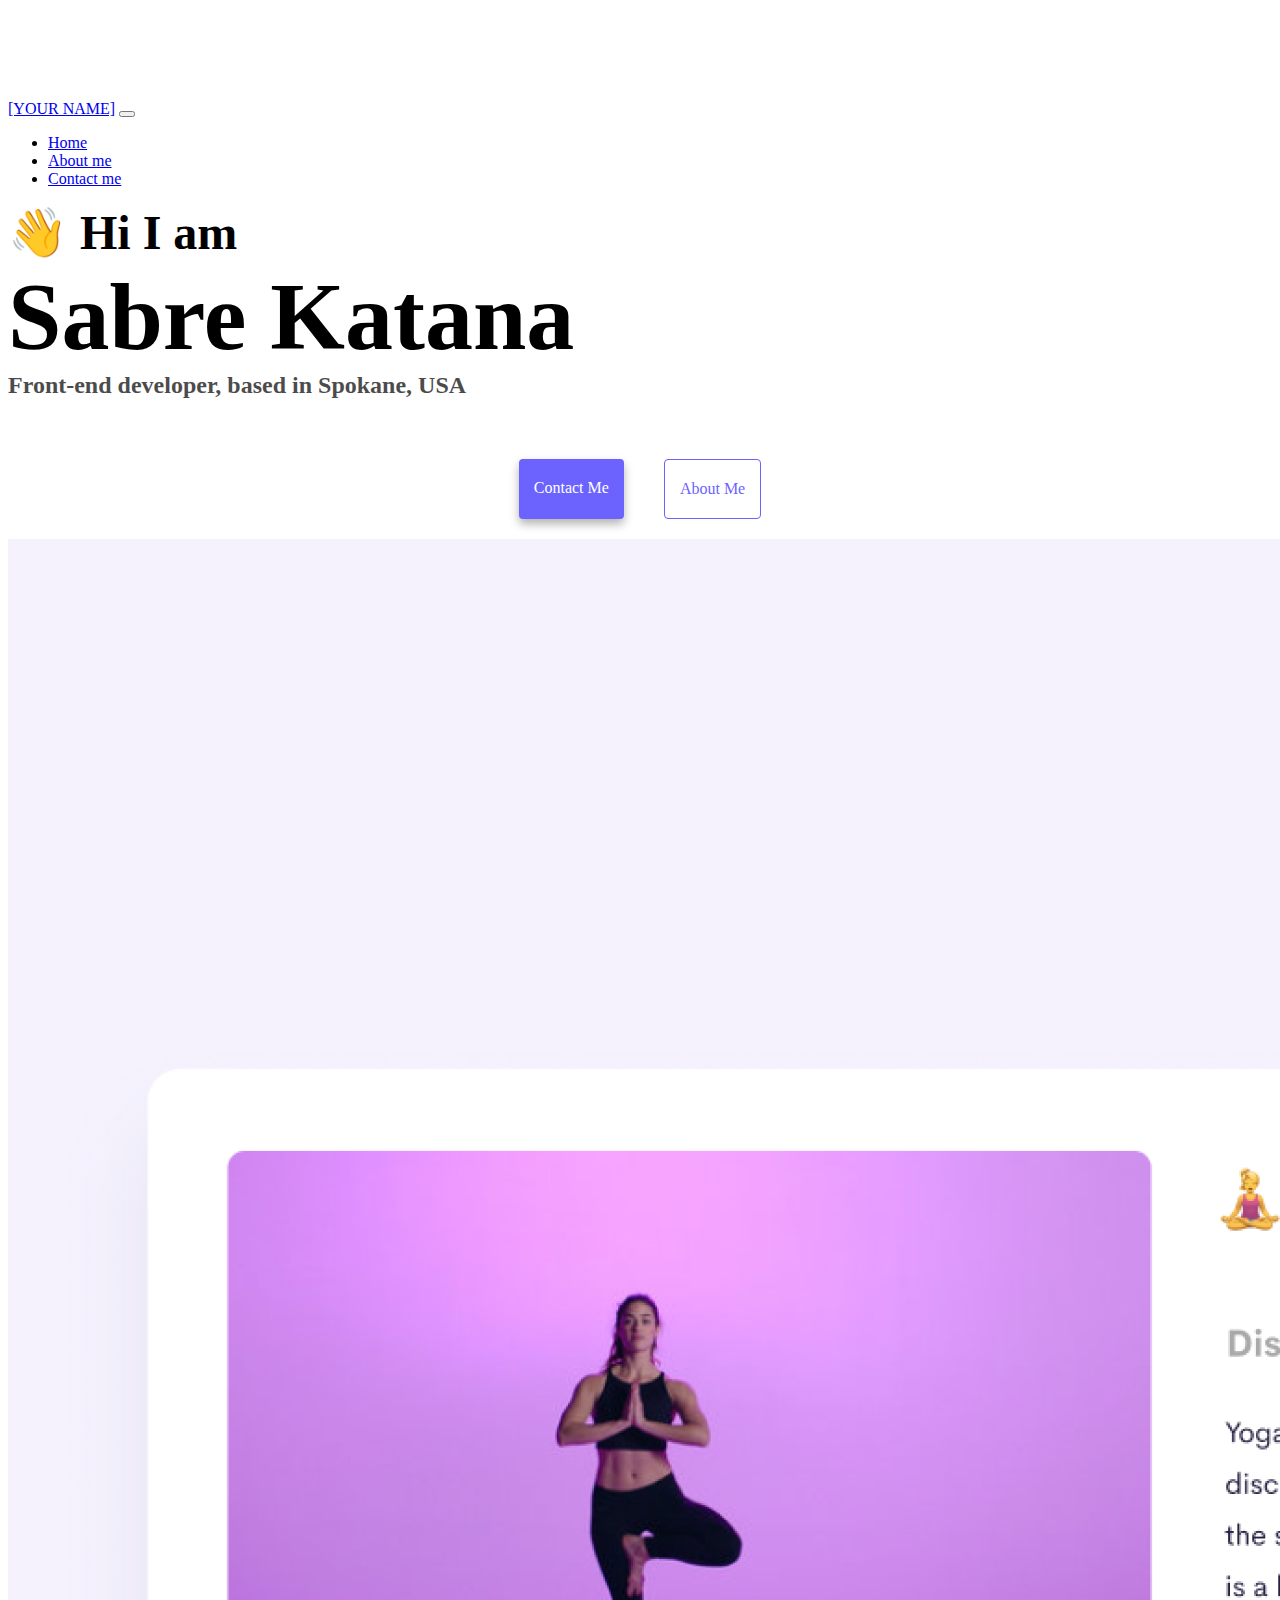
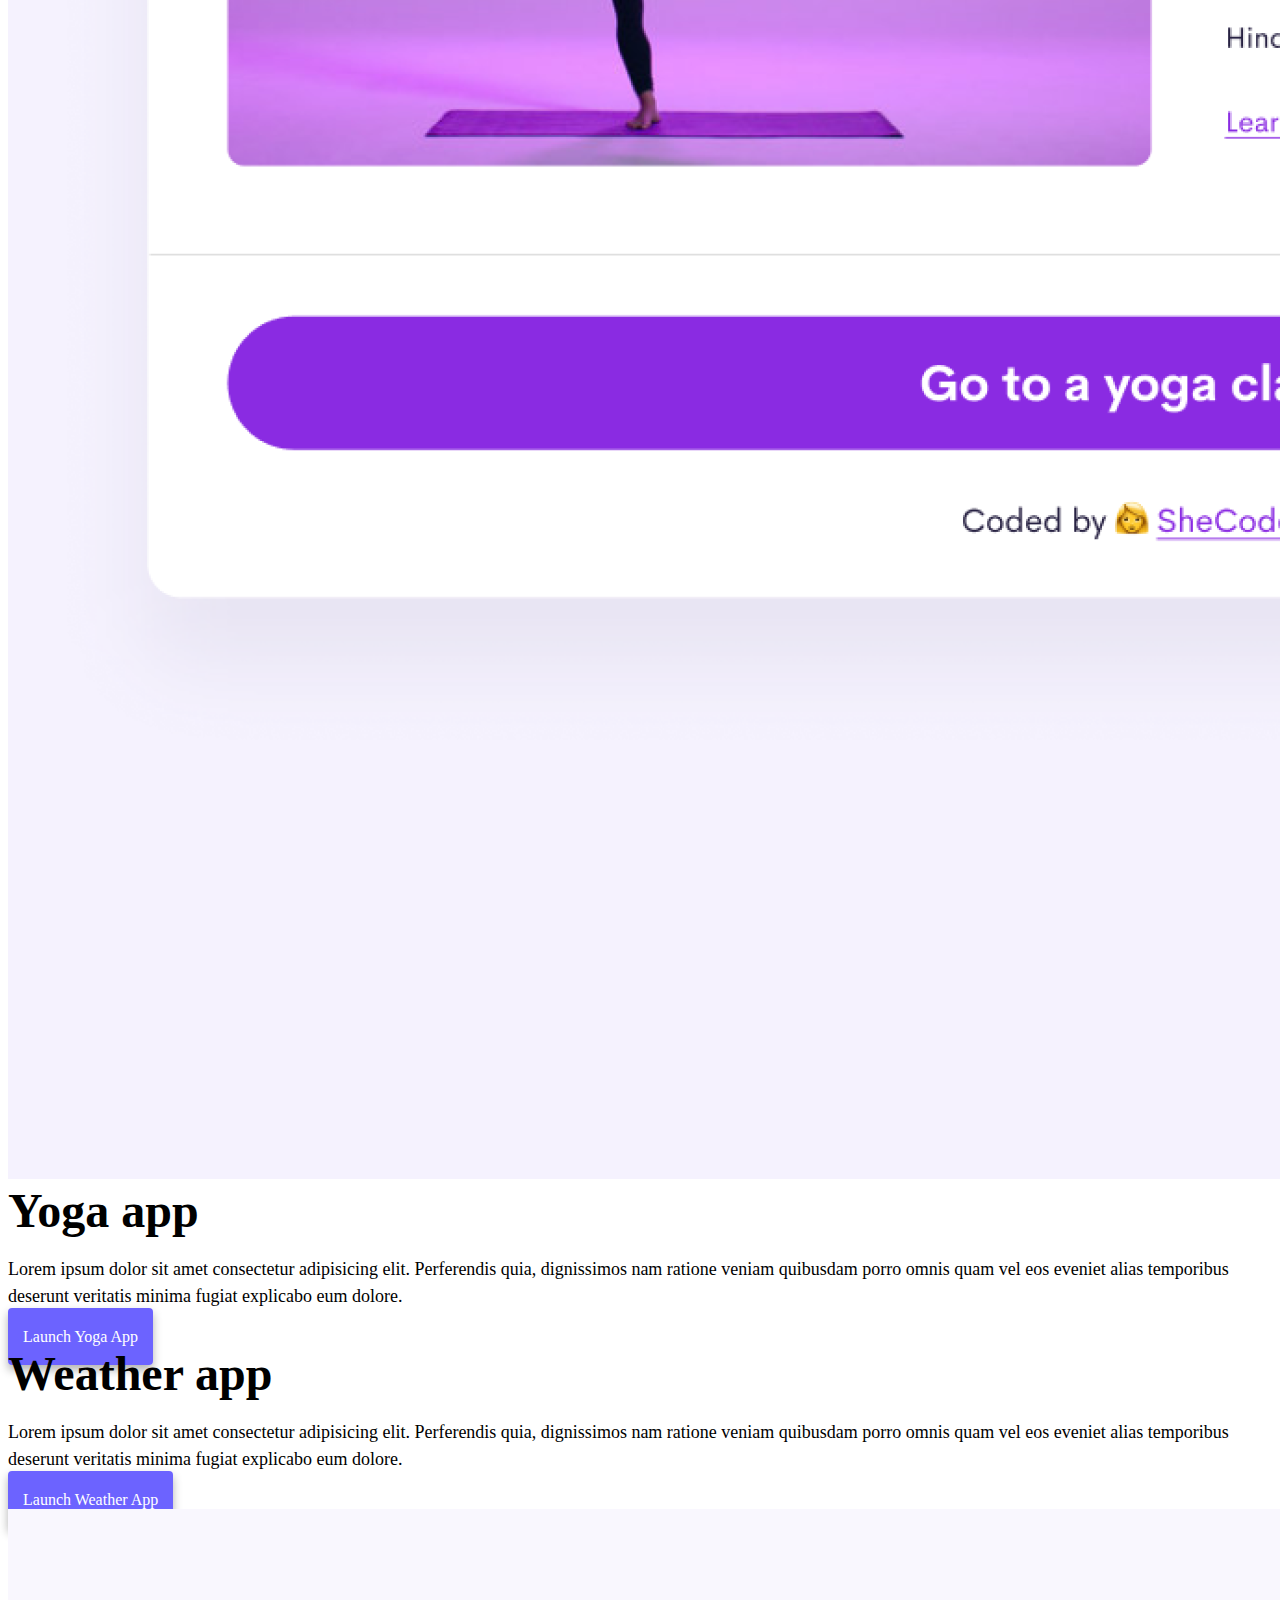
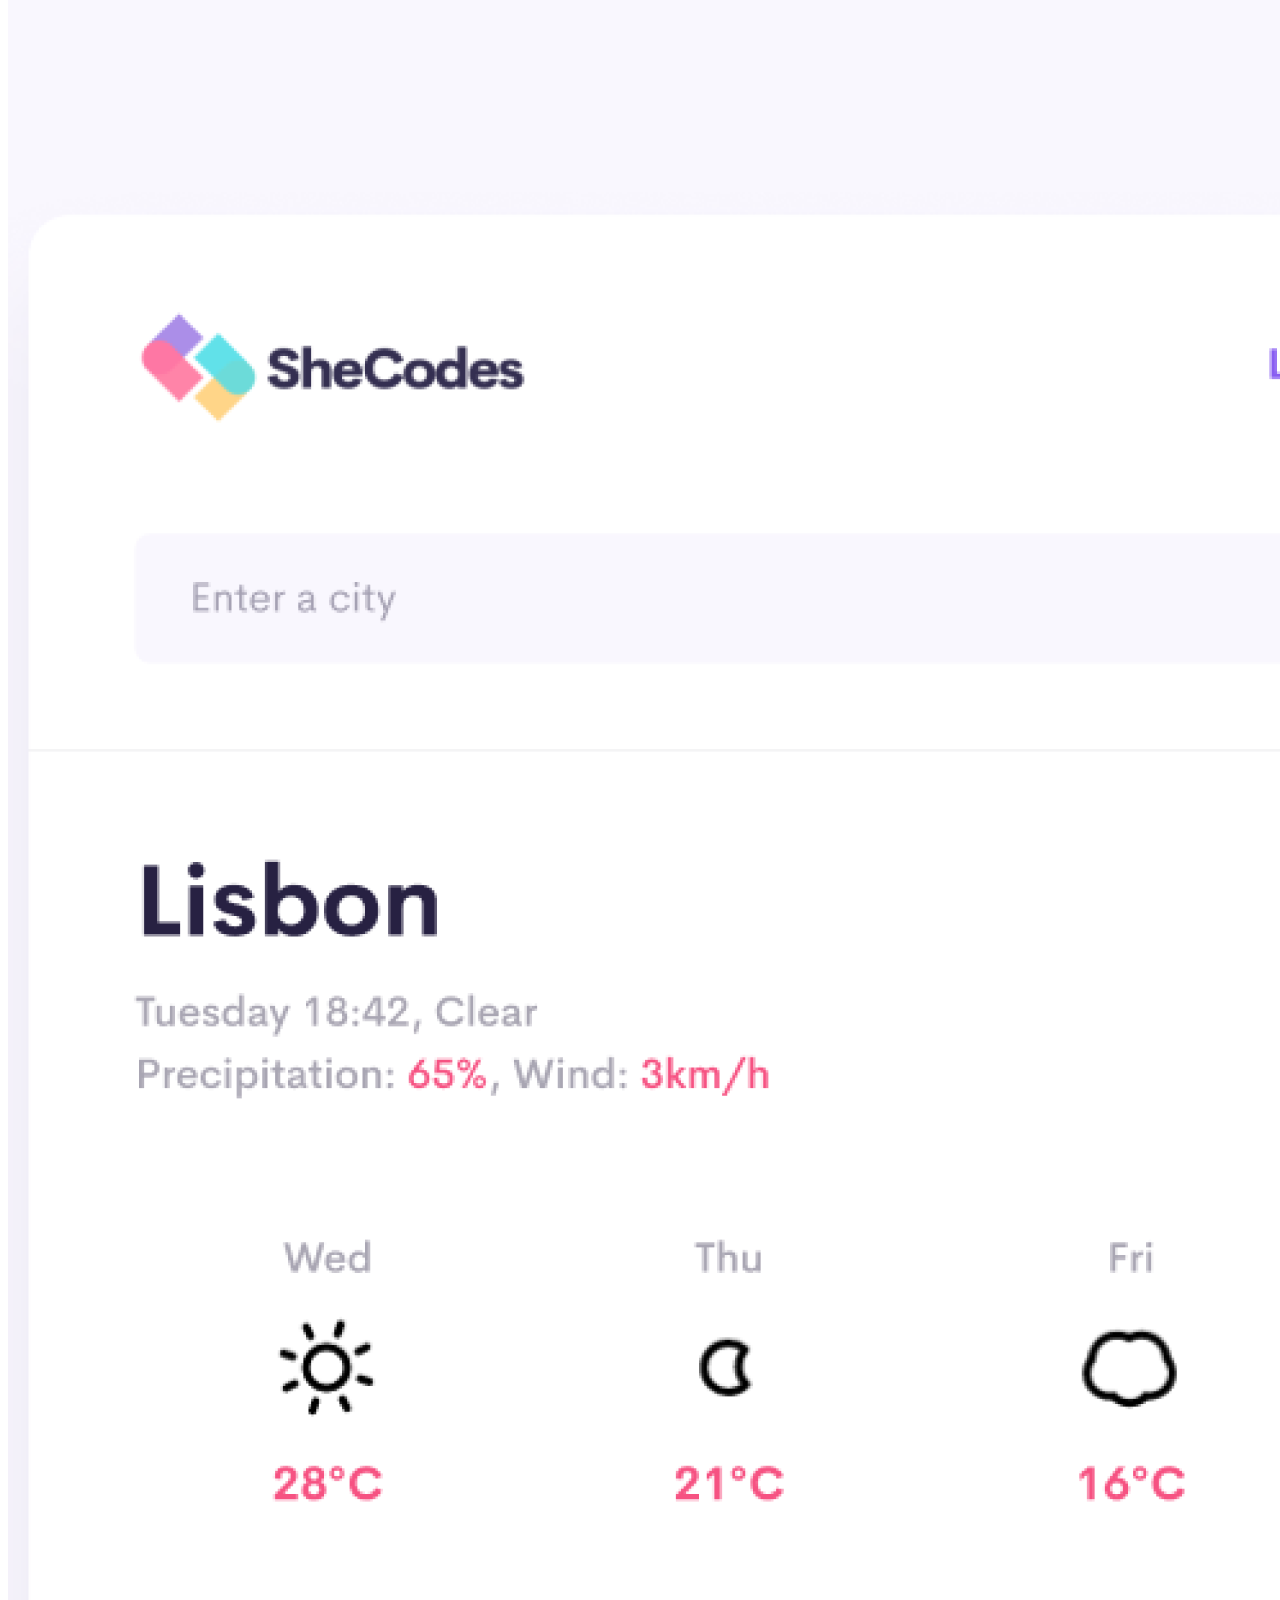
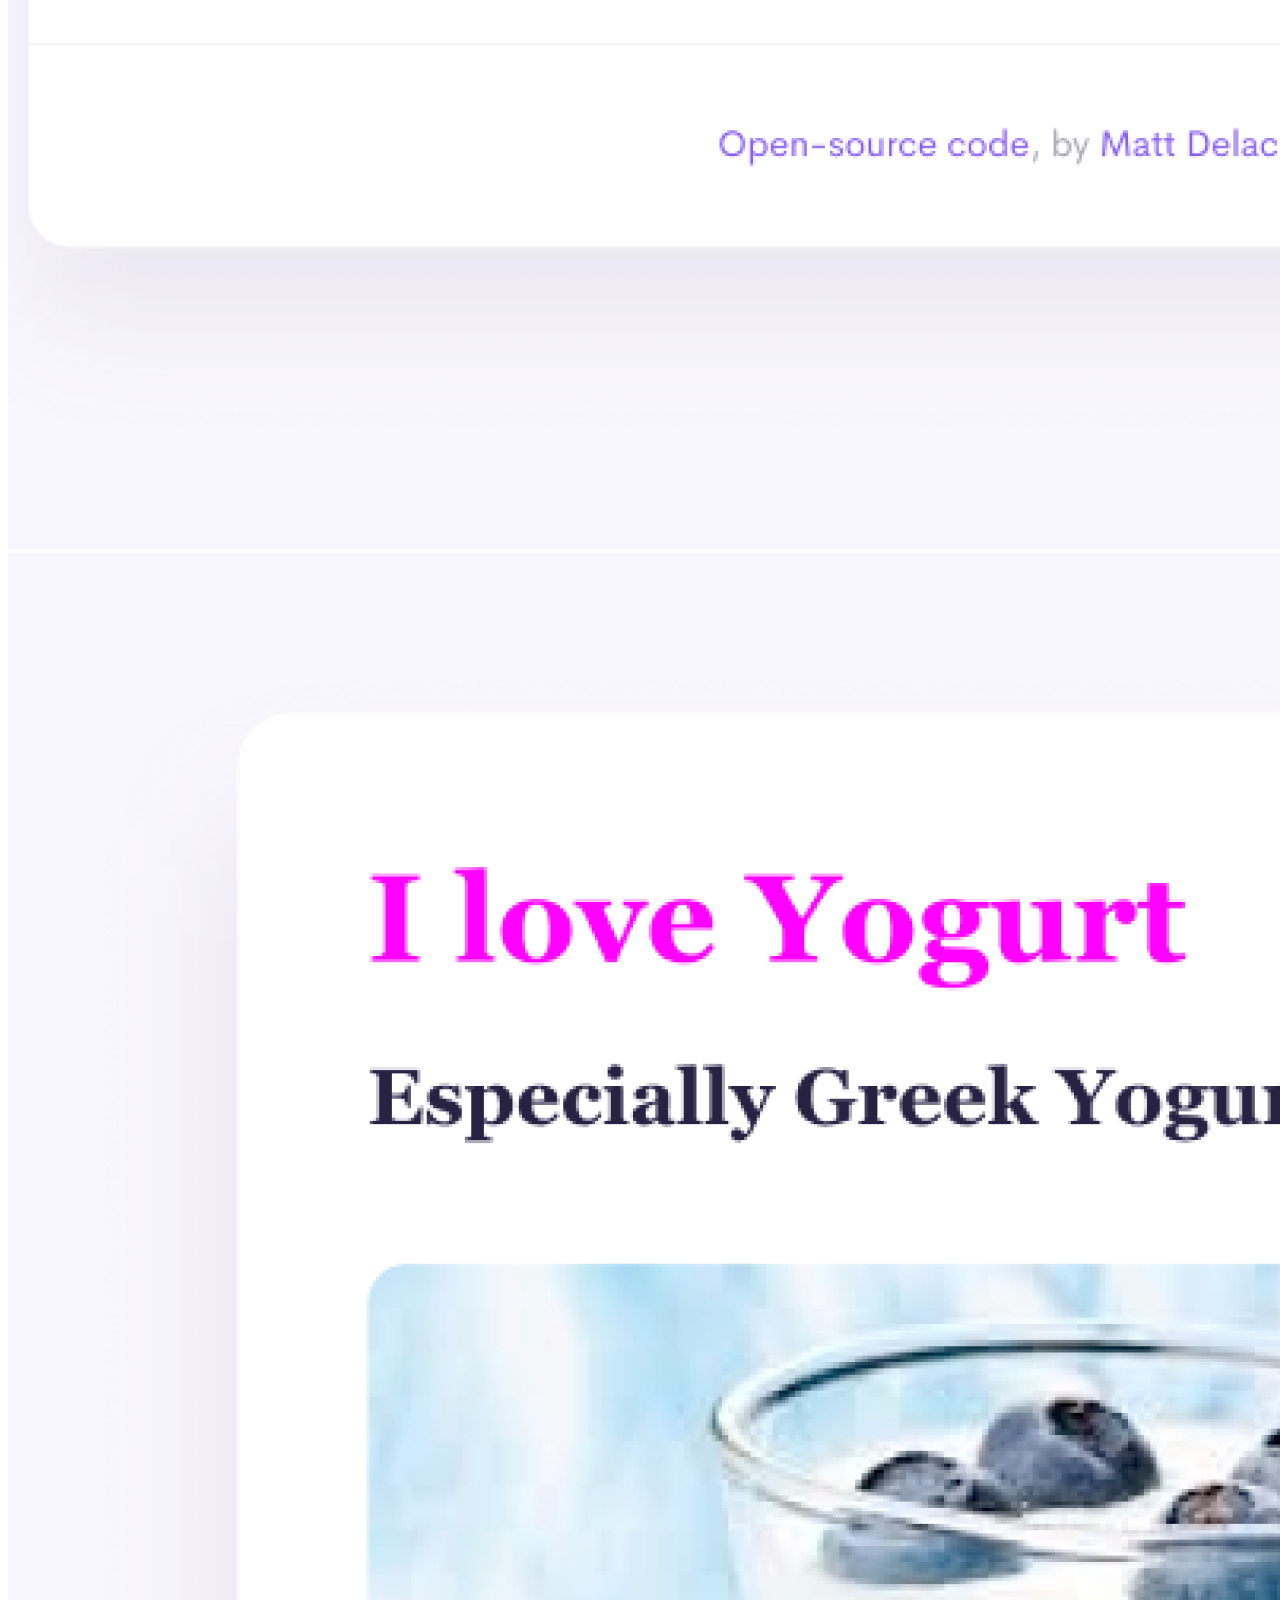
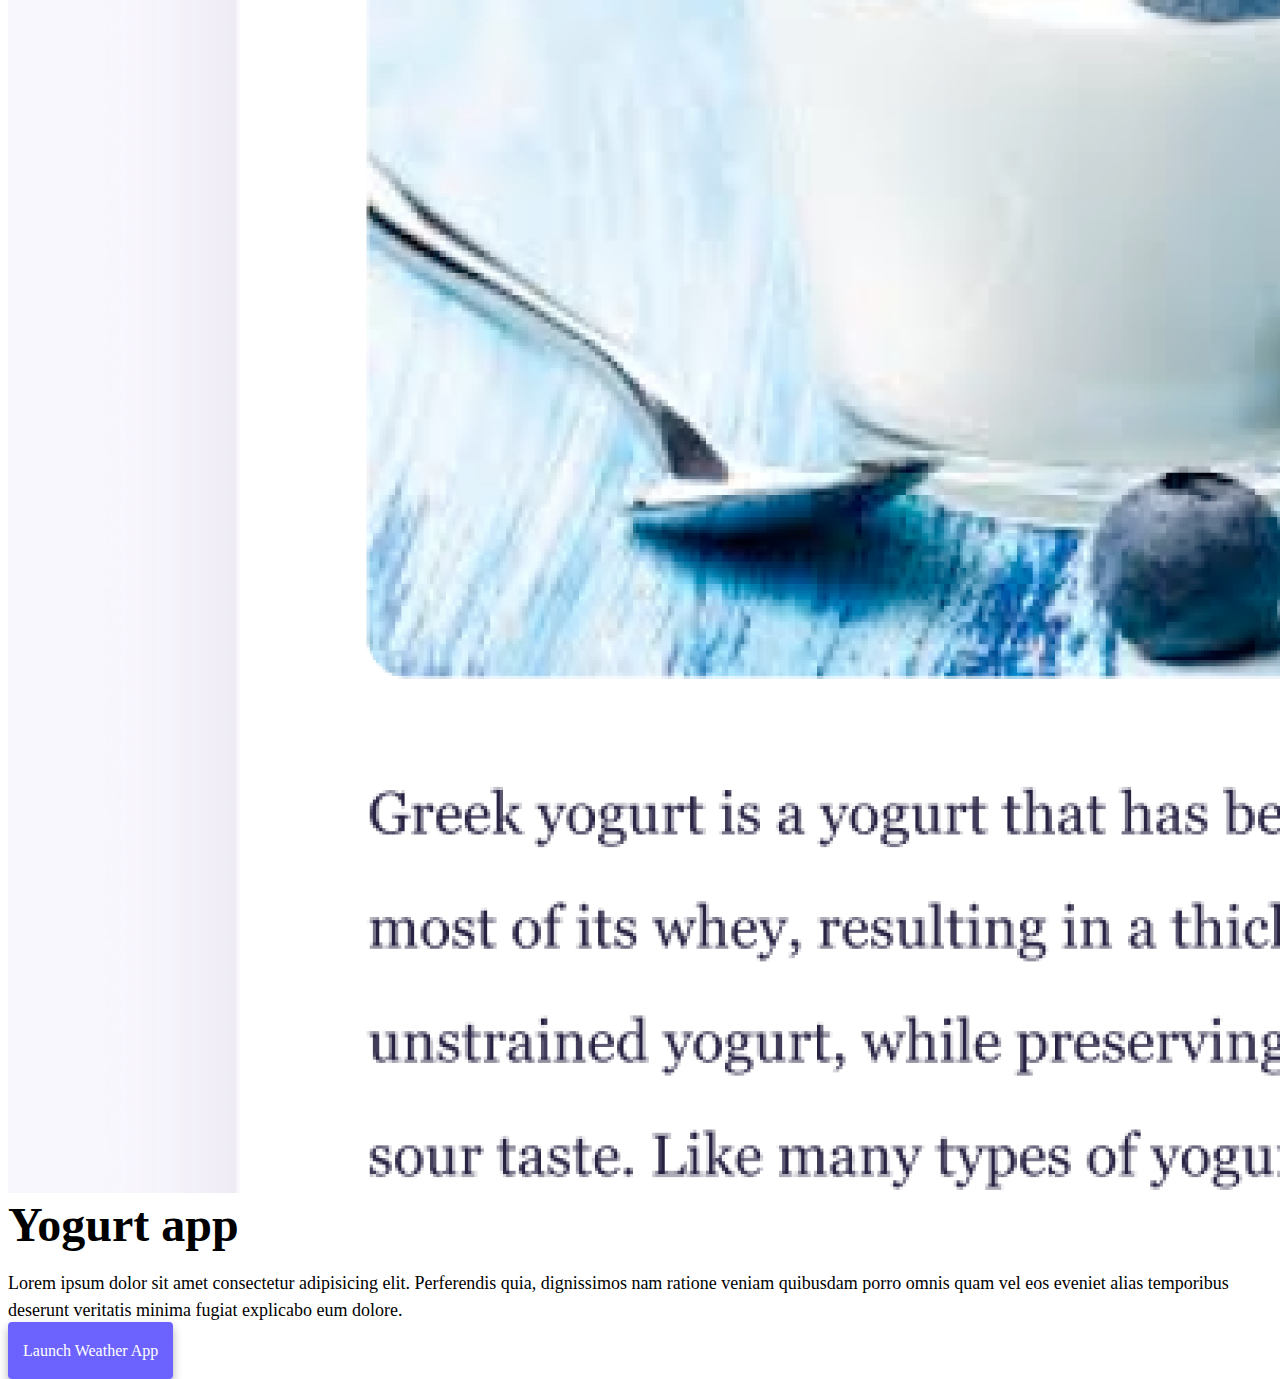
==== index.html @ 3114555c "Copied over template files" ====
<!DOCTYPE html>
<html lang="en">
  <head>
    <meta charset="UTF-8" />
    <meta http-equiv="X-UA-Compatible" content="IE=edge" />
    <meta name="viewport" content="width=device-width, initial-scale=1.0" />
    <title>[YOUR NAME]</title>
    <link
      href="https://cdn.jsdelivr.net/npm/bootstrap@5.0.0-beta2/dist/css/bootstrap.min.css"
      rel="stylesheet"
      integrity="sha384-BmbxuPwQa2lc/FVzBcNJ7UAyJxM6wuqIj61tLrc4wSX0szH/Ev+nYRRuWlolflfl"
      crossorigin="anonymous"
    />
    <script
      src="https://cdn.jsdelivr.net/npm/bootstrap@5.0.0-beta2/dist/js/bootstrap.bundle.min.js"
      integrity="sha384-b5kHyXgcpbZJO/tY9Ul7kGkf1S0CWuKcCD38l8YkeH8z8QjE0GmW1gYU5S9FOnJ0"
      crossorigin="anonymous"
    ></script>
    <link rel="stylesheet" href="style.css" />
  </head>
  <body>
    <nav class="navbar navbar-expand-lg navbar-light bg-light fixed-top">
      <div class="container">
        <a class="navbar-brand" href="index.html">[YOUR NAME]</a>
        <button
          class="navbar-toggler"
          type="button"
          data-bs-toggle="collapse"
          data-bs-target="#navbarNav"
          aria-controls="navbarNav"
          aria-expanded="false"
          aria-label="Toggle navigation"
        >
          <span class="navbar-toggler-icon"></span>
        </button>
        <div class="collapse navbar-collapse" id="navbarNav">
          <ul class="navbar-nav">
            <li class="nav-item">
              <a class="nav-link active" aria-current="page" href="index.html"
                >Home</a
              >
            </li>
            <li class="nav-item">
              <a class="nav-link" href="about.html">About me</a>
            </li>
            <li class="nav-item">
              <a class="nav-link" href="about.html#contact">Contact me</a>
            </li>
          </ul>
        </div>
      </div>
    </nav>
    <h2 class="text-center">👋 Hi I am</h2>
    <h1 class="text-center">Sabre Katana</h1>
    <h3 class="text-center">Front-end developer, based in Spokane, USA</h3>
    <div class="navigation-links mb-5">
      <a href="about.html#contact" class="primary-link">Contact me</a>
      <a href="about.html" class="secondary-link">About me</a>
    </div>
    <div class="container">
      <div class="row">
        <div class="col-6">
          <img src="images/yoga.png" class="img-fluid rounded" />
        </div>
        <div class="col-6">
          <h2 class="mb-3">Yoga app</h2>
          <p>
            Lorem ipsum dolor sit amet consectetur adipisicing elit. Perferendis
            quia, dignissimos nam ratione veniam quibusdam porro omnis quam vel
            eos eveniet alias temporibus deserunt veritatis minima fugiat
            explicabo eum dolore.
          </p>
          <div class="mt-5">
            <a href="#" class="primary-link">Launch Yoga App</a>
          </div>
        </div>
      </div>
      <div class="row mt-5">
        <div class="col-6">
          <h2 class="mb-3">Weather app</h2>
          <p>
            Lorem ipsum dolor sit amet consectetur adipisicing elit. Perferendis
            quia, dignissimos nam ratione veniam quibusdam porro omnis quam vel
            eos eveniet alias temporibus deserunt veritatis minima fugiat
            explicabo eum dolore.
          </p>
          <div class="mt-5">
            <a href="#" class="primary-link">Launch Weather App</a>
          </div>
        </div>
        <div class="col-6">
          <img src="images/weather.png" class="img-fluid rounded" />
        </div>
      </div>
      <div class="row mt-5">
        <div class="col-6">
          <img src="images/yogurt.png" class="img-fluid rounded" />
        </div>
        <div class="col-6">
          <h2 class="mb-3">Yogurt app</h2>
          <p>
            Lorem ipsum dolor sit amet consectetur adipisicing elit. Perferendis
            quia, dignissimos nam ratione veniam quibusdam porro omnis quam vel
            eos eveniet alias temporibus deserunt veritatis minima fugiat
            explicabo eum dolore.
          </p>
          <div class="mt-5">
            <a href="#" class="primary-link">Launch Weather App</a>
          </div>
        </div>
      </div>
    </div>
  </body>
</html>
---- style.css ----
:root {
  --primary-color: #6c63ff;
  --secondary-color: #f5f2fe;
  --box-shadow: 0 5px 10px rgba(0, 0, 0, 0.3);
}

body {
  margin-top: 100px;
}

h1,
h2,
h3 {
  margin: 0;
}

h1 {
  font-size: 96px;
}

h2 {
  font-size: 48px;
}

h3 {
  font-size: 24px;
  opacity: 0.7;
}

p {
  font-size: 18px;
  line-height: 1.5;
}

.navigation-links {
  display: flex;
  margin-top: 40px;
  justify-content: center;
}

.navigation-links a {
  margin: 20px;
}

.primary-link {
  border-radius: 4px;
  padding: 20px 15px;
  text-decoration: none;
  text-transform: capitalize;
  background: var(--primary-color);
  box-shadow: var(--box-shadow);
  color: white;
}

.secondary-link {
  border-radius: 4px;
  padding: 20px 15px;
  text-decoration: none;
  text-transform: capitalize;
  color: var(--primary-color);
  border: 1px solid var(--primary-color);
}

.homepage-link {
  color: var(--primary-color);
  text-align: center;
  display: block;
}

.about-paragraphs {
  margin: 30px 0;
}

.about-paragraphs p {
  margin: 10px;
}

.email-link {
  display: flex;
  justify-content: center;
  color: var(--primary-color);
  font-size: 28px;
  text-decoration: none;
}

.email-link:hover {
  text-decoration: underline;
}
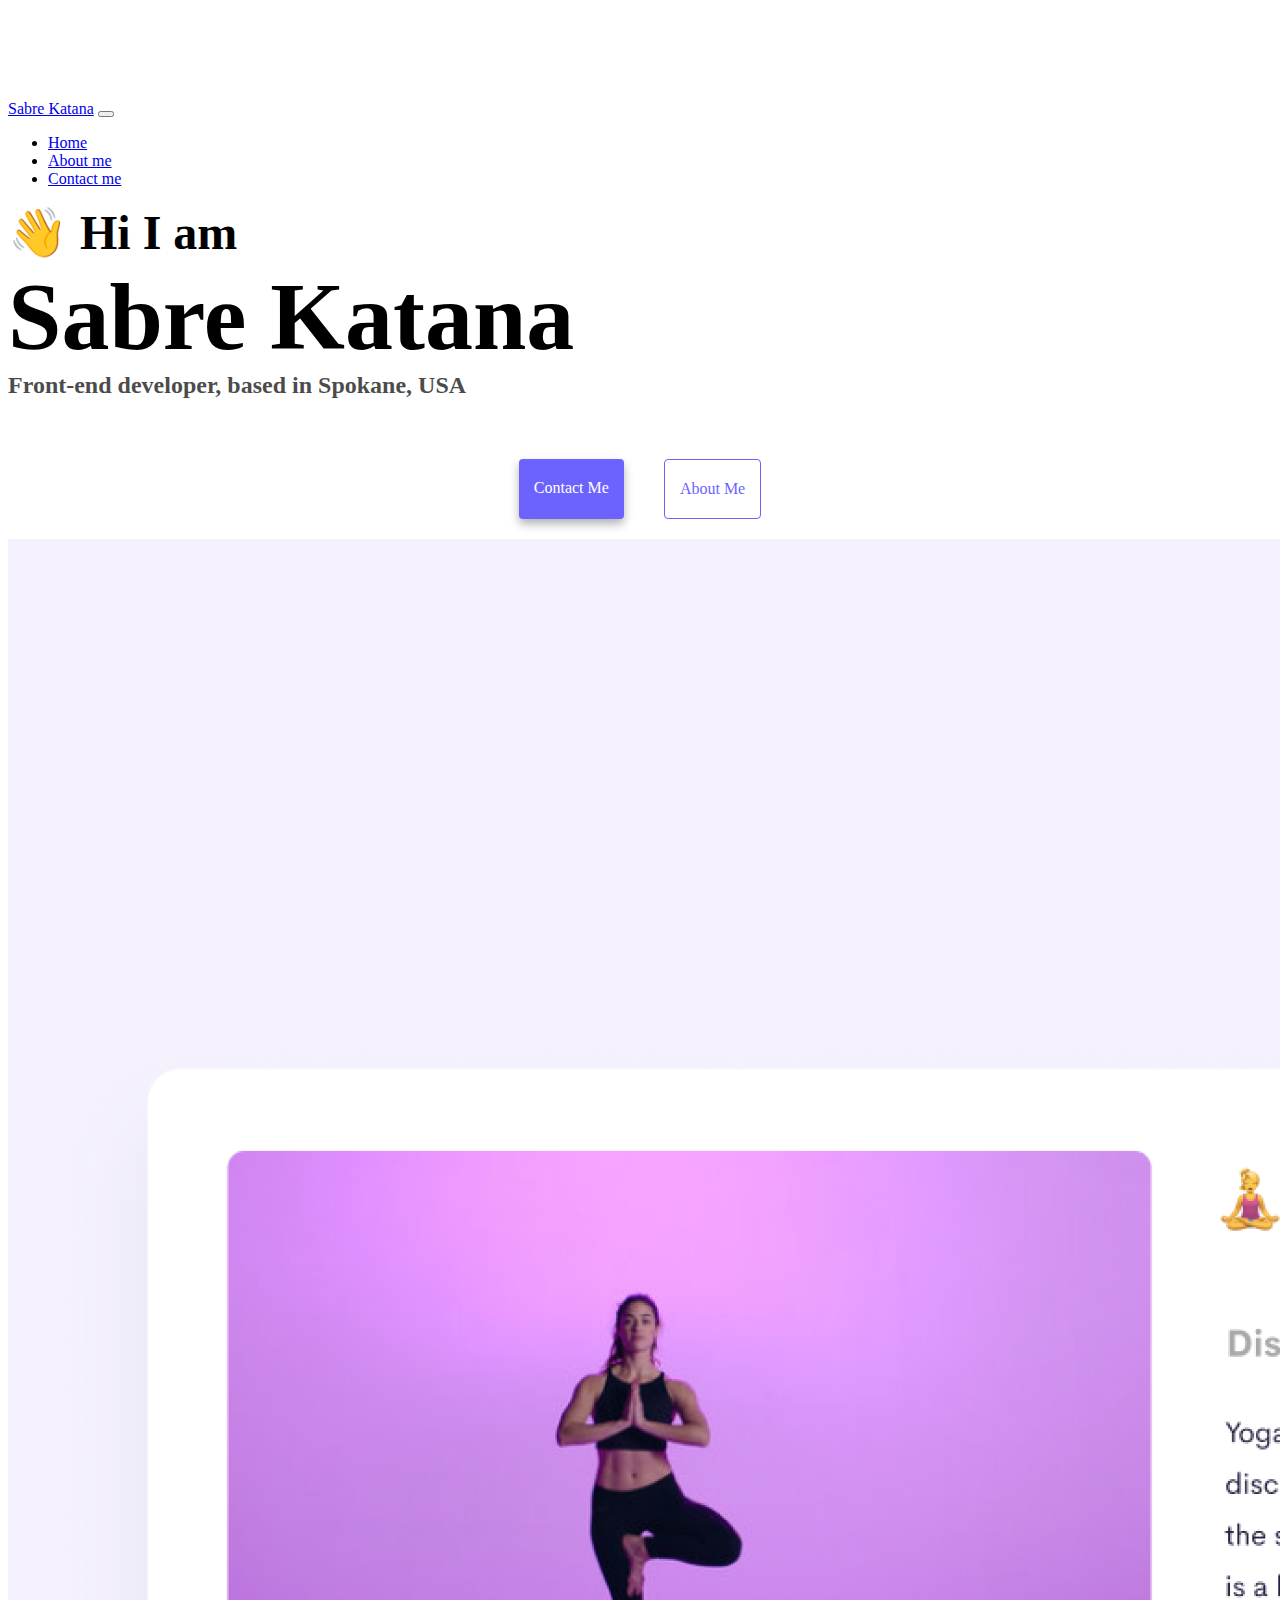
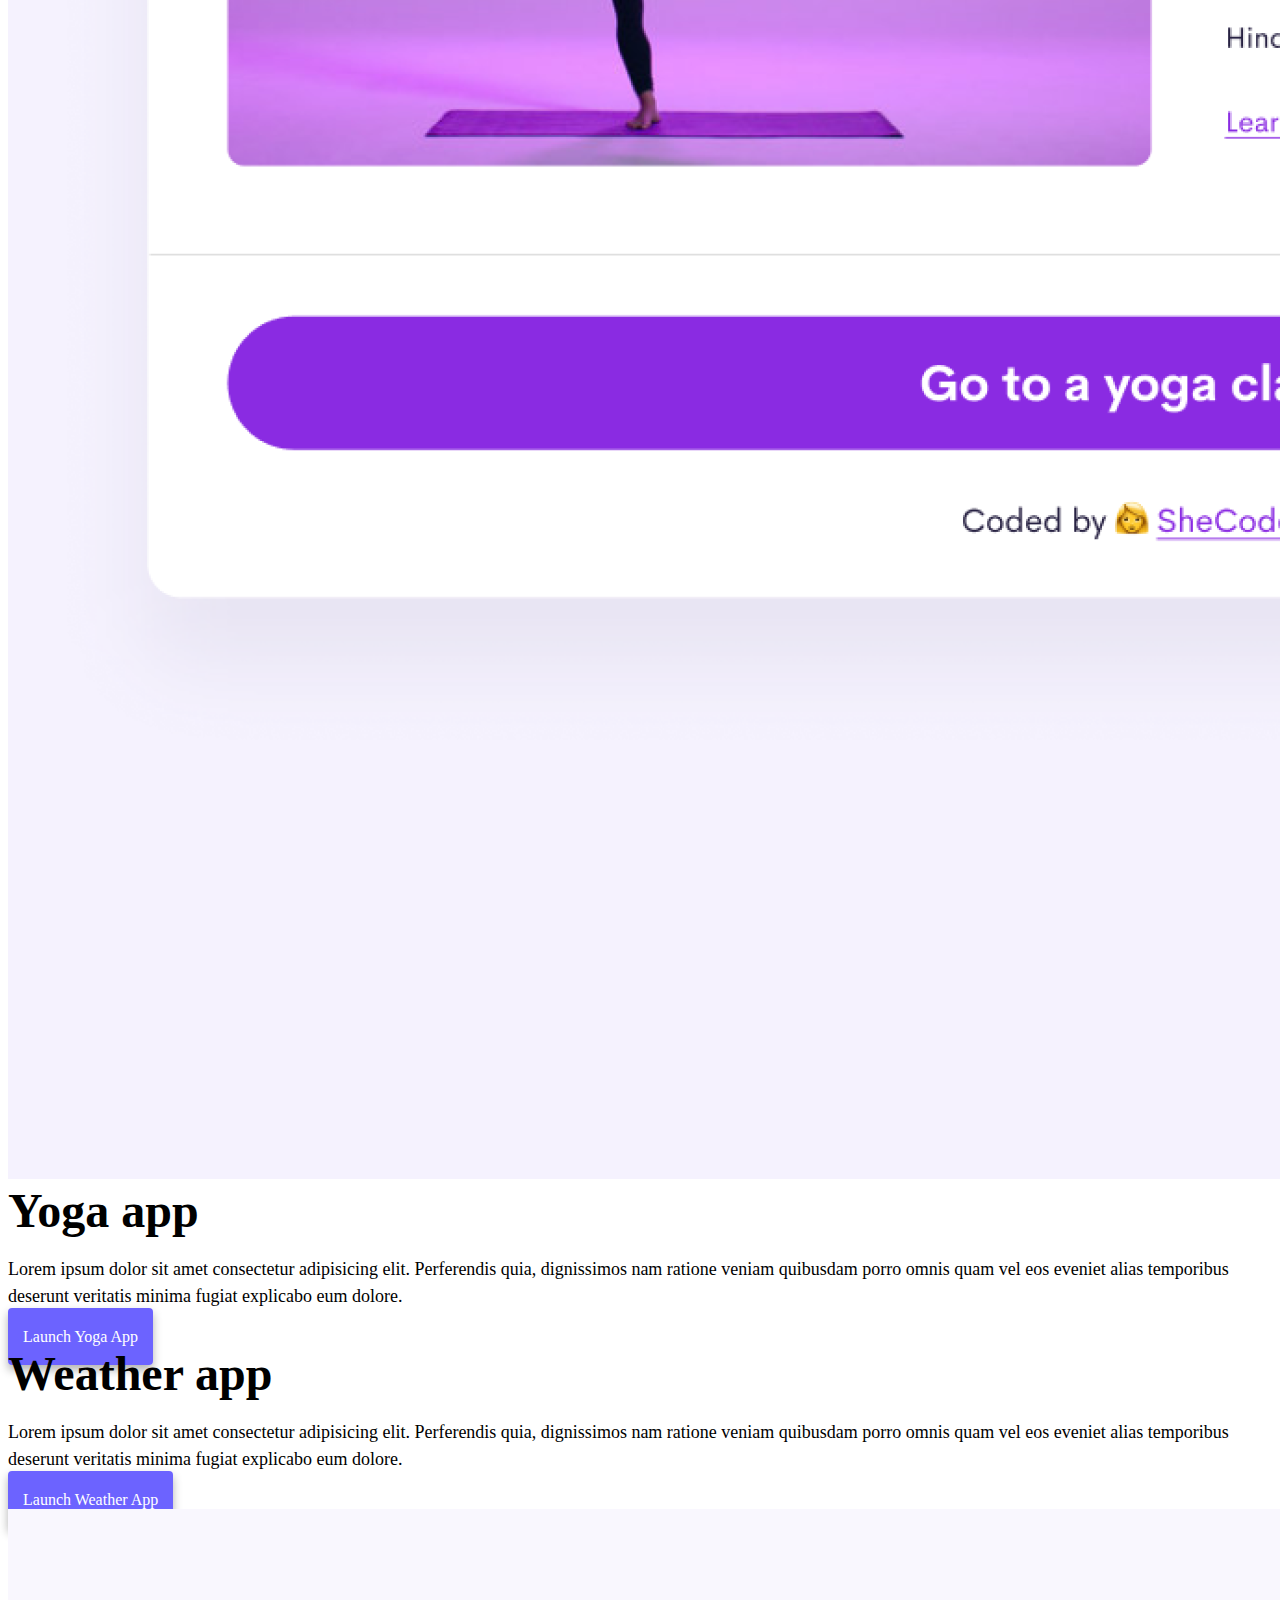
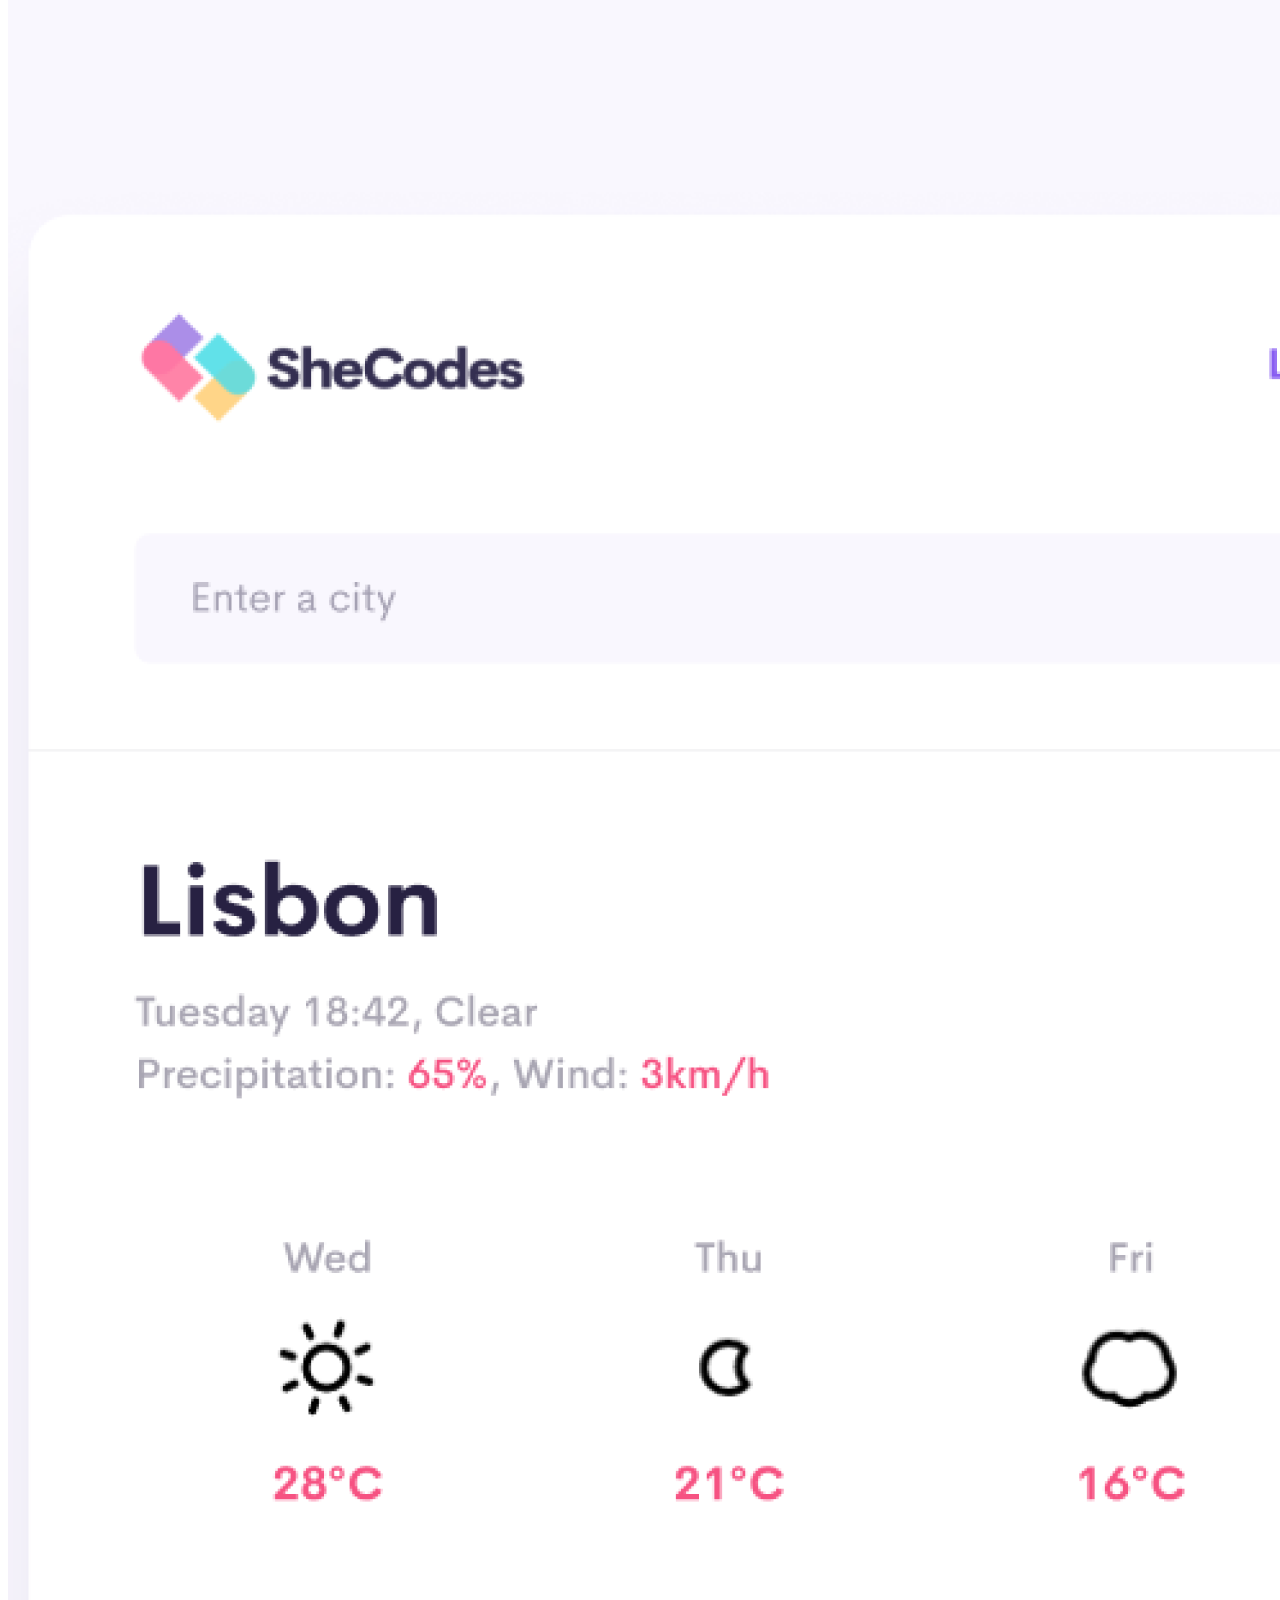
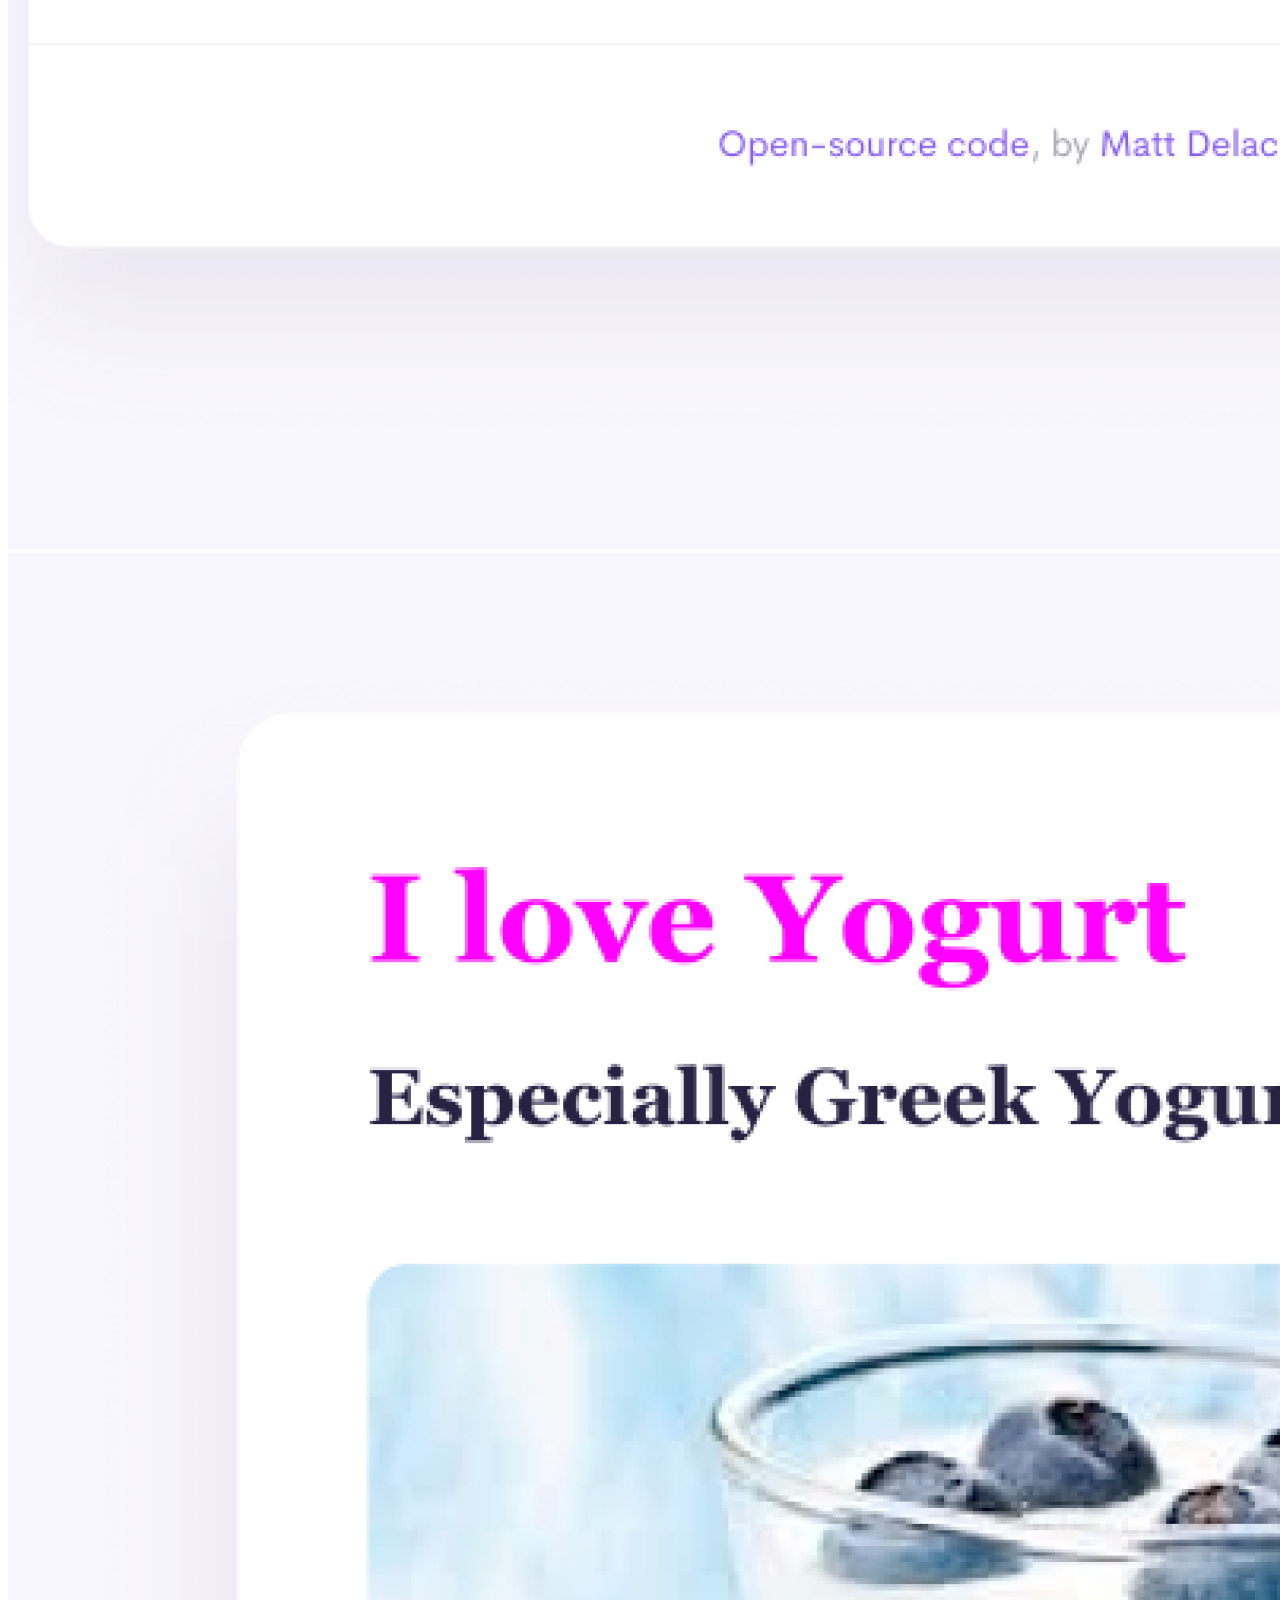
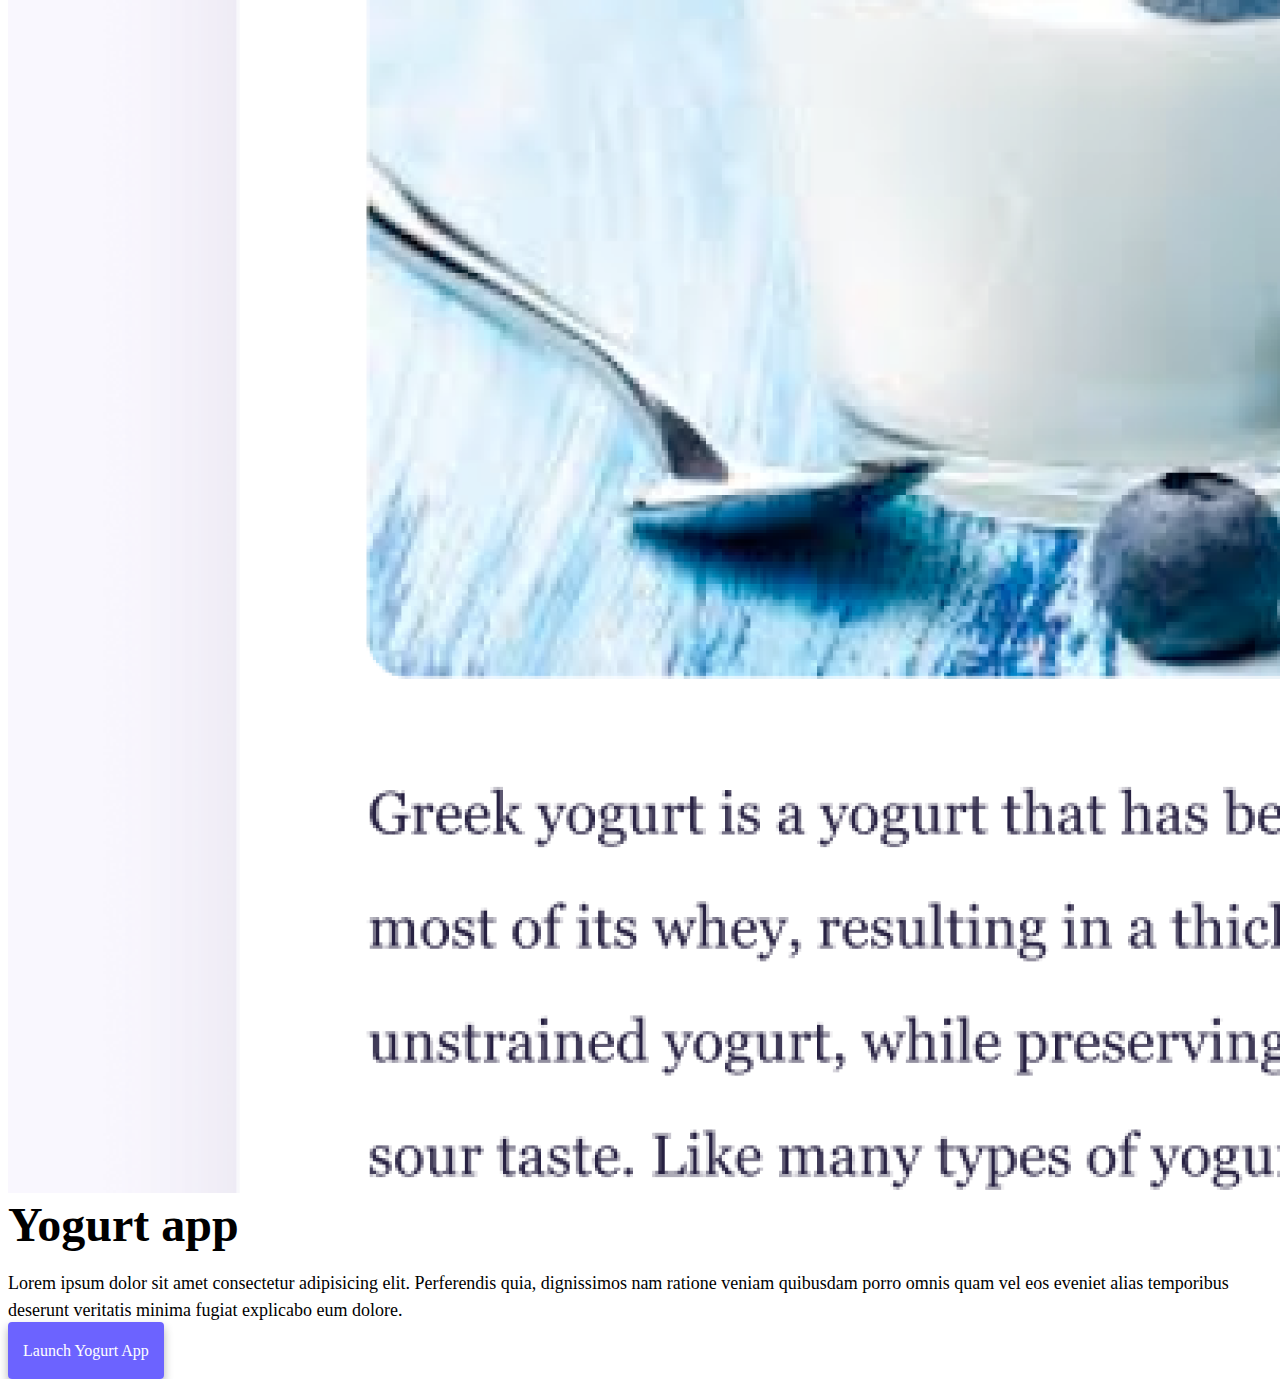
==== commit 98847cbf: "added alt text" ====
--- a/index.html
+++ b/index.html
@@ -4,7 +4,8 @@
     <meta charset="UTF-8" />
     <meta http-equiv="X-UA-Compatible" content="IE=edge" />
     <meta name="viewport" content="width=device-width, initial-scale=1.0" />
-    <title>[YOUR NAME]</title>
+    <meta name="description" content="Sabre Katana is a front end developer based in Spokane, Washington. Contact her for job inquiries."/>
+    <title>Sabre Katana</title>
     <link
       href="https://cdn.jsdelivr.net/npm/bootstrap@5.0.0-beta2/dist/css/bootstrap.min.css"
       rel="stylesheet"
@@ -16,12 +17,12 @@
       integrity="sha384-b5kHyXgcpbZJO/tY9Ul7kGkf1S0CWuKcCD38l8YkeH8z8QjE0GmW1gYU5S9FOnJ0"
       crossorigin="anonymous"
     ></script>
-    <link rel="stylesheet" href="style.css" />
+    <link rel="stylesheet" href="/style.css" />
   </head>
   <body>
     <nav class="navbar navbar-expand-lg navbar-light bg-light fixed-top">
       <div class="container">
-        <a class="navbar-brand" href="index.html">[YOUR NAME]</a>
+        <a class="navbar-brand" href="/index.html">Sabre Katana</a>
         <button
           class="navbar-toggler"
           type="button"
@@ -36,15 +37,15 @@
         <div class="collapse navbar-collapse" id="navbarNav">
           <ul class="navbar-nav">
             <li class="nav-item">
-              <a class="nav-link active" aria-current="page" href="index.html"
+              <a class="nav-link active" aria-current="page" href="/index.html"
                 >Home</a
               >
             </li>
             <li class="nav-item">
-              <a class="nav-link" href="about.html">About me</a>
+              <a class="nav-link" href="/about.html" title="About page">About me</a>
             </li>
             <li class="nav-item">
-              <a class="nav-link" href="about.html#contact">Contact me</a>
+              <a class="nav-link" href="/about.html#contact" title="Contact page">Contact me</a>
             </li>
           </ul>
         </div>
@@ -54,13 +55,13 @@
     <h1 class="text-center">Sabre Katana</h1>
     <h3 class="text-center">Front-end developer, based in Spokane, USA</h3>
     <div class="navigation-links mb-5">
-      <a href="about.html#contact" class="primary-link">Contact me</a>
-      <a href="about.html" class="secondary-link">About me</a>
+      <a href="/about.html#contact" class="primary-link" title="Contact page">Contact me</a>
+      <a href="/about.html" class="secondary-link" title="About page">About me</a>
     </div>
     <div class="container">
       <div class="row">
         <div class="col-6">
-          <img src="images/yoga.png" class="img-fluid rounded" />
+          <img src="/images/yoga.png" class="img-fluid rounded" alt="yoga project image" />
         </div>
         <div class="col-6">
           <h2 class="mb-3">Yoga app</h2>
@@ -71,7 +72,7 @@
             explicabo eum dolore.
           </p>
           <div class="mt-5">
-            <a href="#" class="primary-link">Launch Yoga App</a>
+            <a href="#" class="primary-link" title="Launch yoga app">Launch Yoga App</a>
           </div>
         </div>
       </div>
@@ -85,16 +86,16 @@
             explicabo eum dolore.
           </p>
           <div class="mt-5">
-            <a href="#" class="primary-link">Launch Weather App</a>
+            <a href="#" class="primary-link" title="Launch weather app">Launch Weather App</a>
           </div>
         </div>
         <div class="col-6">
-          <img src="images/weather.png" class="img-fluid rounded" />
+          <img src="images/weather.png" class="img-fluid rounded" alt="weather project image"/>
         </div>
       </div>
       <div class="row mt-5">
         <div class="col-6">
-          <img src="images/yogurt.png" class="img-fluid rounded" />
+          <img src="images/yogurt.png" class="img-fluid rounded" alt="yogurt project image" />
         </div>
         <div class="col-6">
           <h2 class="mb-3">Yogurt app</h2>
@@ -105,7 +106,7 @@
             explicabo eum dolore.
           </p>
           <div class="mt-5">
-            <a href="#" class="primary-link">Launch Weather App</a>
+            <a href="#" class="primary-link" title="Launch yogurt app">Launch Yogurt App</a>
           </div>
         </div>
       </div>
